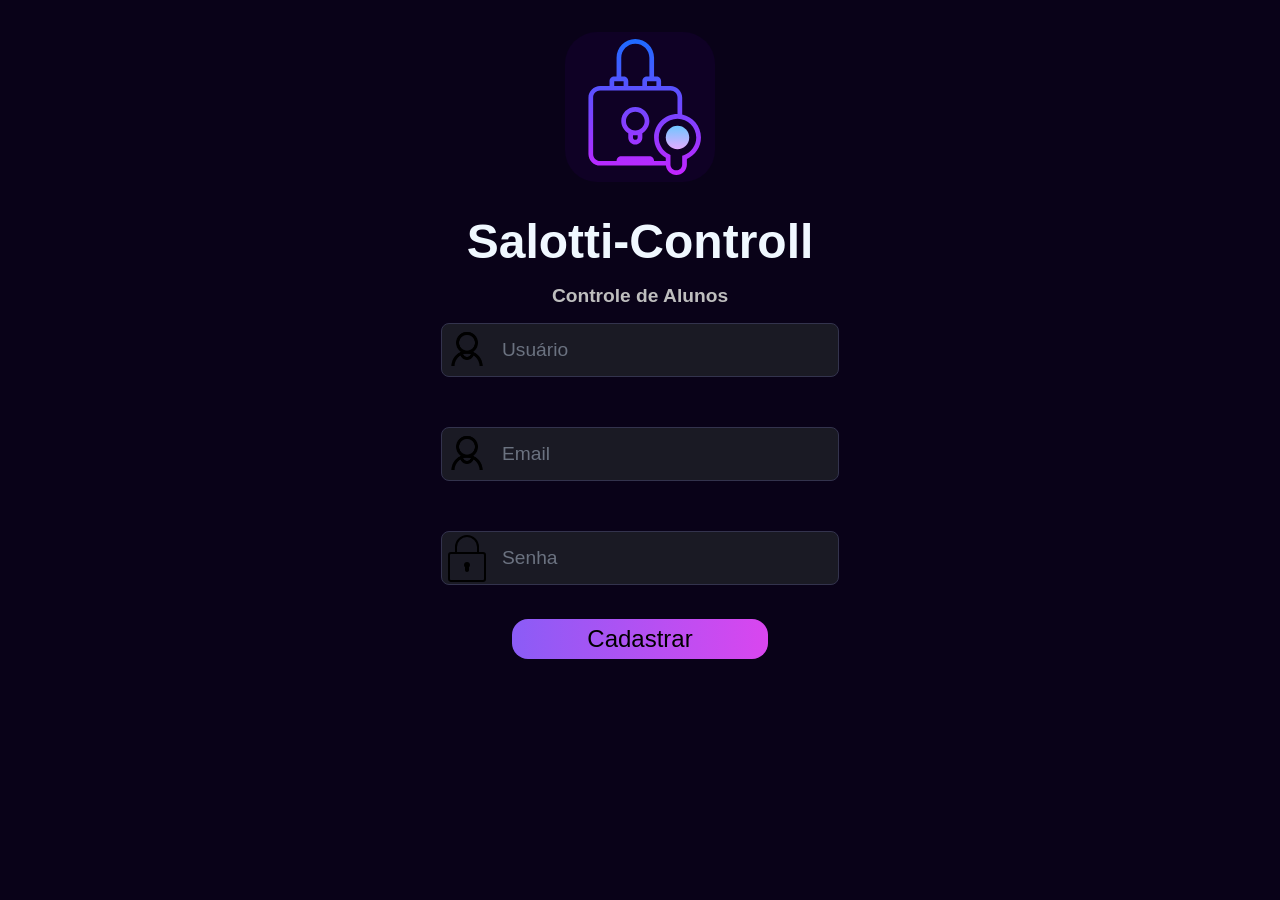
==== controll salotti/cadastro.html @ 0268b13e "v4" ====
<!DOCTYPE html>
<html lang="pt-br">
<head>
    <meta charset="UTF-8">
    <meta name="viewport" content="width=device-width, initial-scale=1.0">
    <title>Salotti-Controll</title>
    <link rel="stylesheet" href="style.css">
</head>
<body class="loginm">
    <main>
        <form action="index.html">
            <img src="img/icons8-lock.svg" alt="logo" class="logo1">
            <h2 class="tilo">Salotti-Controll</h2>
            <h4 class="subtitulo">Controle de Alunos</h4>
            <input type="text" placeholder="Usuário" class="inp"><br>
            <input type="email" placeholder="Email" class="inp"><br>
            <input type="password" placeholder="Senha" class="inp1"><br>
            <button type="button" class="btn1" onclick="if(confirm('Agradecemos por confiar em nosso site! Seus dados serão guardados com total segurança e sigilo em nossa base')) sair()">Cadastrar</button>
        </form>
    </main>
    <script src="script.js"></script>
</body>
</html>
---- controll salotti/style.css ----
*{
    margin: 0;
    padding: 0;
}
body {
    font-family: Arial, sans-serif;
}
.index {
    background-color: rgb(9, 2, 24);
}
header {
    display: flex;
    align-items: center;
    justify-content: center;
    padding: 0 2rem;
    max-width: 100%;
    border-bottom: 1px solid rgba(147, 51, 234, 0.3);
    background-color: rgb(9, 2, 24);
    box-shadow: 0 2px 5px rgba(0, 0, 0, 0.1);
}
header img {
    height: 80px;
    margin-right: 1rem;
}
.mae {
    width: 100%;
    display: flex;
    justify-content: space-between;
    align-items: center;
}
.lado {
    display: flex;
    align-items: center;
}
header h1 {
    color: white;
    font-size: 2.4rem;
    margin: 0;
}
header button {
    background-color: blue;
    color: white;
    border: none;
    padding: 0.6rem 1rem;
    cursor: pointer;
    border-radius: 1rem;
    font-size: 1rem;
    display: flex;
    align-items: center;
    gap: 0.5rem;
}
header button:hover {
    background-color: darkblue;
    color: white;
}
.lado1 {
    display: flex;
}
.inp2,.inp3,.inp4 {
    margin: 0.5rem;
    height: 10%;
    color: white;
    font-size: 1rem;
    background-color: #1f1135;
    border: #3b2166 1px solid;
}
.inp2:focus,.inp3:focus,.inp4:focus {
    border-color: #a855f7; 
    box-shadow: 0 0 0 4px rgba(168, 85, 247, 0.2); 
    outline: none; 
    background-color: #261642;  
    transition: all 0.3s ease;
}
.inp2::placeholder,.inp3::placeholder,.inp4::placeholder {
    color: #a0a0a0;
}
.inp2 {
    width: 30%;
}
.conteudo {
    display: block;
    margin: 1rem auto;
    width: 65%;
    height: auto;
    background: #160a2c;
    border: 1px solid rgba(147, 51, 234, 0.2); 
    border-radius: 16px;
    padding: 25px;
    box-shadow: 0 10px 30px rgba(0, 0, 0, 0.5);
}
.conteudo button {
    height: 50px;
    width: 180px;
    margin-top:8px ;
    background: linear-gradient(135deg, #9333ea 0%, #6b21a8 100%);
    color: white;
    border: none;
    padding: 12px 25px;
    border-radius: 10px;
    font-weight: bold;
    cursor: pointer;
    box-shadow: 0 4px 15px rgba(147, 51, 234, 0.3);
    transition: transform 0.2s, box-shadow 0.2s;
}
.conteudo button:hover {
    transform: translateY(-2px);
    box-shadow: 0 6px 20px rgba(147, 51, 234, 0.5);
}
.conteudo h2 {
    color: #6b7280;
    margin: 1rem;
}
.formulario {
    display: flex;
    flex-direction: column;
    align-items: center;
    margin-top: 2rem;
    gap: 1rem;
    border: 1px solid black;
    height: 500px;
    width: 500px;
    margin: 1rem auto;
    border-radius: 1rem;
    box-shadow: 10px 10px 20px #bebebe,
             -10px -10px 20px #ffffff;
}
input {
    margin: auto;
    padding: 1rem;
    border-radius: 0.5rem;
}
label {
    margin: 2px;
}
.btn {
    display: flex;
    align-items: center;
    text-decoration: none;
    font-size: 1.5rem;
    color: white;
    padding-right: 90px;
}
.btn:hover {
    color: #A855F7;
}
.btn:hover img {
  content: url('img/icons8-logout-96.png');
}


.btn img {
    width: 54px;
    vertical-align: middle;
}
.btn img {
    height: 50px;
}
/*formulario*/
.logo1 {
    width: 150px;
    display: block;
    margin: 2rem auto;
    border-radius: 2rem;
    background-color: rgb(15, 1, 37);
}
.loginm {
    background-color: rgb(9, 2, 24);
    font-family: Arial, Helvetica, sans-serif;
}
.tilo {
    font-size: 3rem;
    color: aliceblue;
    text-align: center;
    margin: 1rem 0;
}
.subtitulo {
    color: #bebebe;
    text-align: center;
    font-size: 1.2rem;
}
.inp {
    display: block;
    margin: 1rem auto;
    font-size: 1.2rem;
    background-image: url(img/pessoa.png);
    background-repeat: no-repeat;
    background-size: 50px;
    height: 20px;
    color: #ffffff;
    background-color: #1a1a24;
    width: 25%;
    padding-left: 60px;
    border: 1px solid #33334d;
    
}
.inp1::placeholder,.inp::placeholder {
     color: #6b7280
}
.inp1 {
       display: block;
    margin: 1rem auto;
    color: #ffffff;
    font-size: 1.2rem;
    background-image: url(img/locki.svg);
    background-repeat: no-repeat;
    background-size: 50px;
    height: 20px;
    width: 25%;
    padding-left: 60px; 
    background-color:   #1a1a24;
    border: 1px solid #33334d;
}
.inp:focus,.inp1:focus {
  outline: none;
  border-color: #7c3aed;
  box-shadow: 0 0 8px rgba(124, 58, 237, 0.4);
}
.btn1 {
    width: 20%;
    display: block;
    margin: auto;
    height: 40px;
    border-radius: 1rem;
    font-size: 1.5rem;
    background: linear-gradient(90deg, #8b5cf6 0%, #d946ef 100%);
    border: none;
    transition: transform 0.2s;
}
.btn1:hover {
    transform: scale(1.02);
}
.info {
    margin-top: 1rem;
    text-align: center;
    color: #bebebe;
}
.nao {
    font-size: 1.2rem;
    display: block;
    text-align: center;
    margin: 1rem auto;
    color: #bebebe;
    text-decoration: none;
}
.nao:hover {
    color: violet;
}
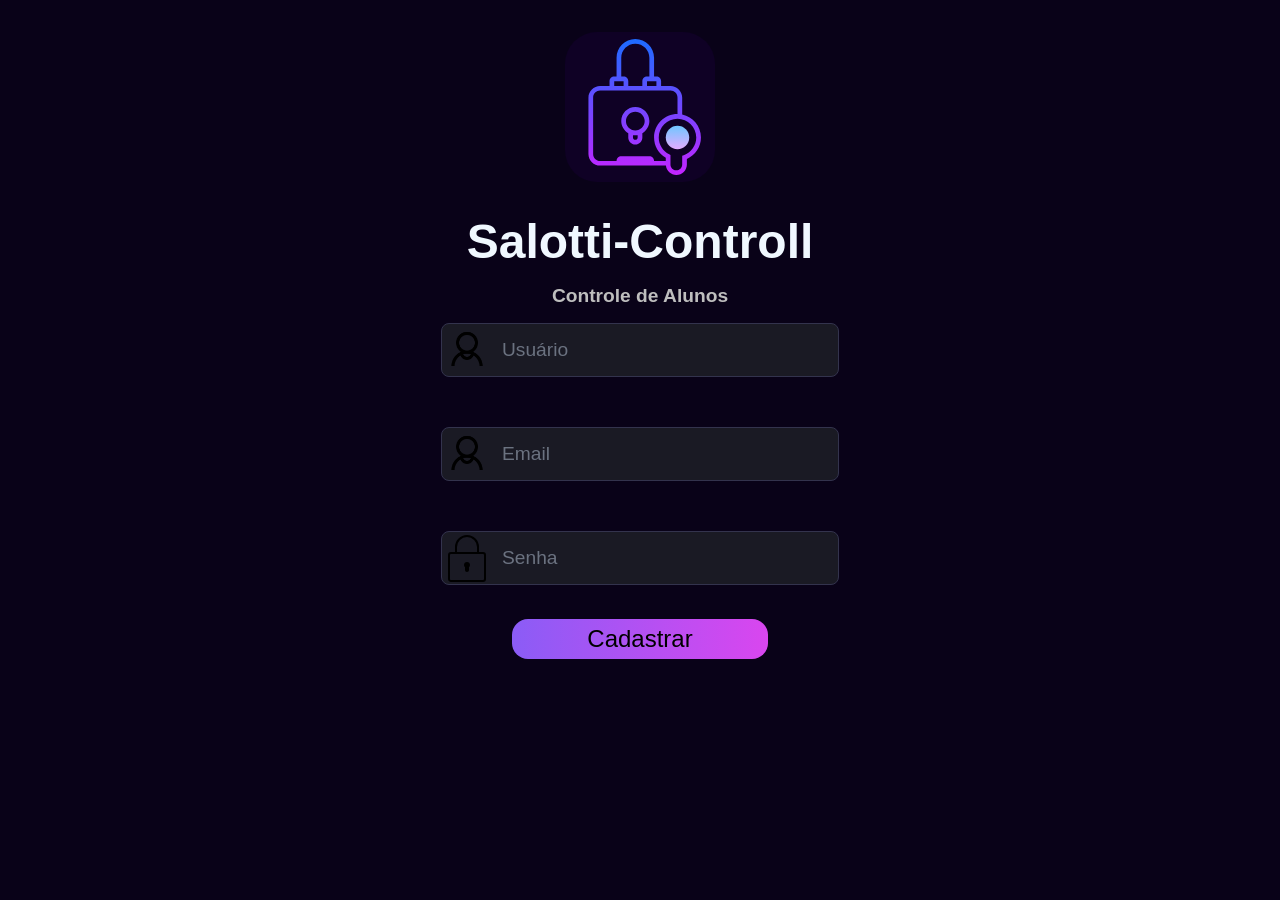
==== commit 7df5c74e: "v5" ====
--- a/controll salotti/cadastro.html
+++ b/controll salotti/cadastro.html
@@ -5,6 +5,7 @@
     <meta name="viewport" content="width=device-width, initial-scale=1.0">
     <title>Salotti-Controll</title>
     <link rel="stylesheet" href="style.css">
+        <link rel="icon" type="image/x-icon" href="img/icons8-raise-a-hand-to-answer-96.png">
 </head>
 <body class="loginm">
     <main>
